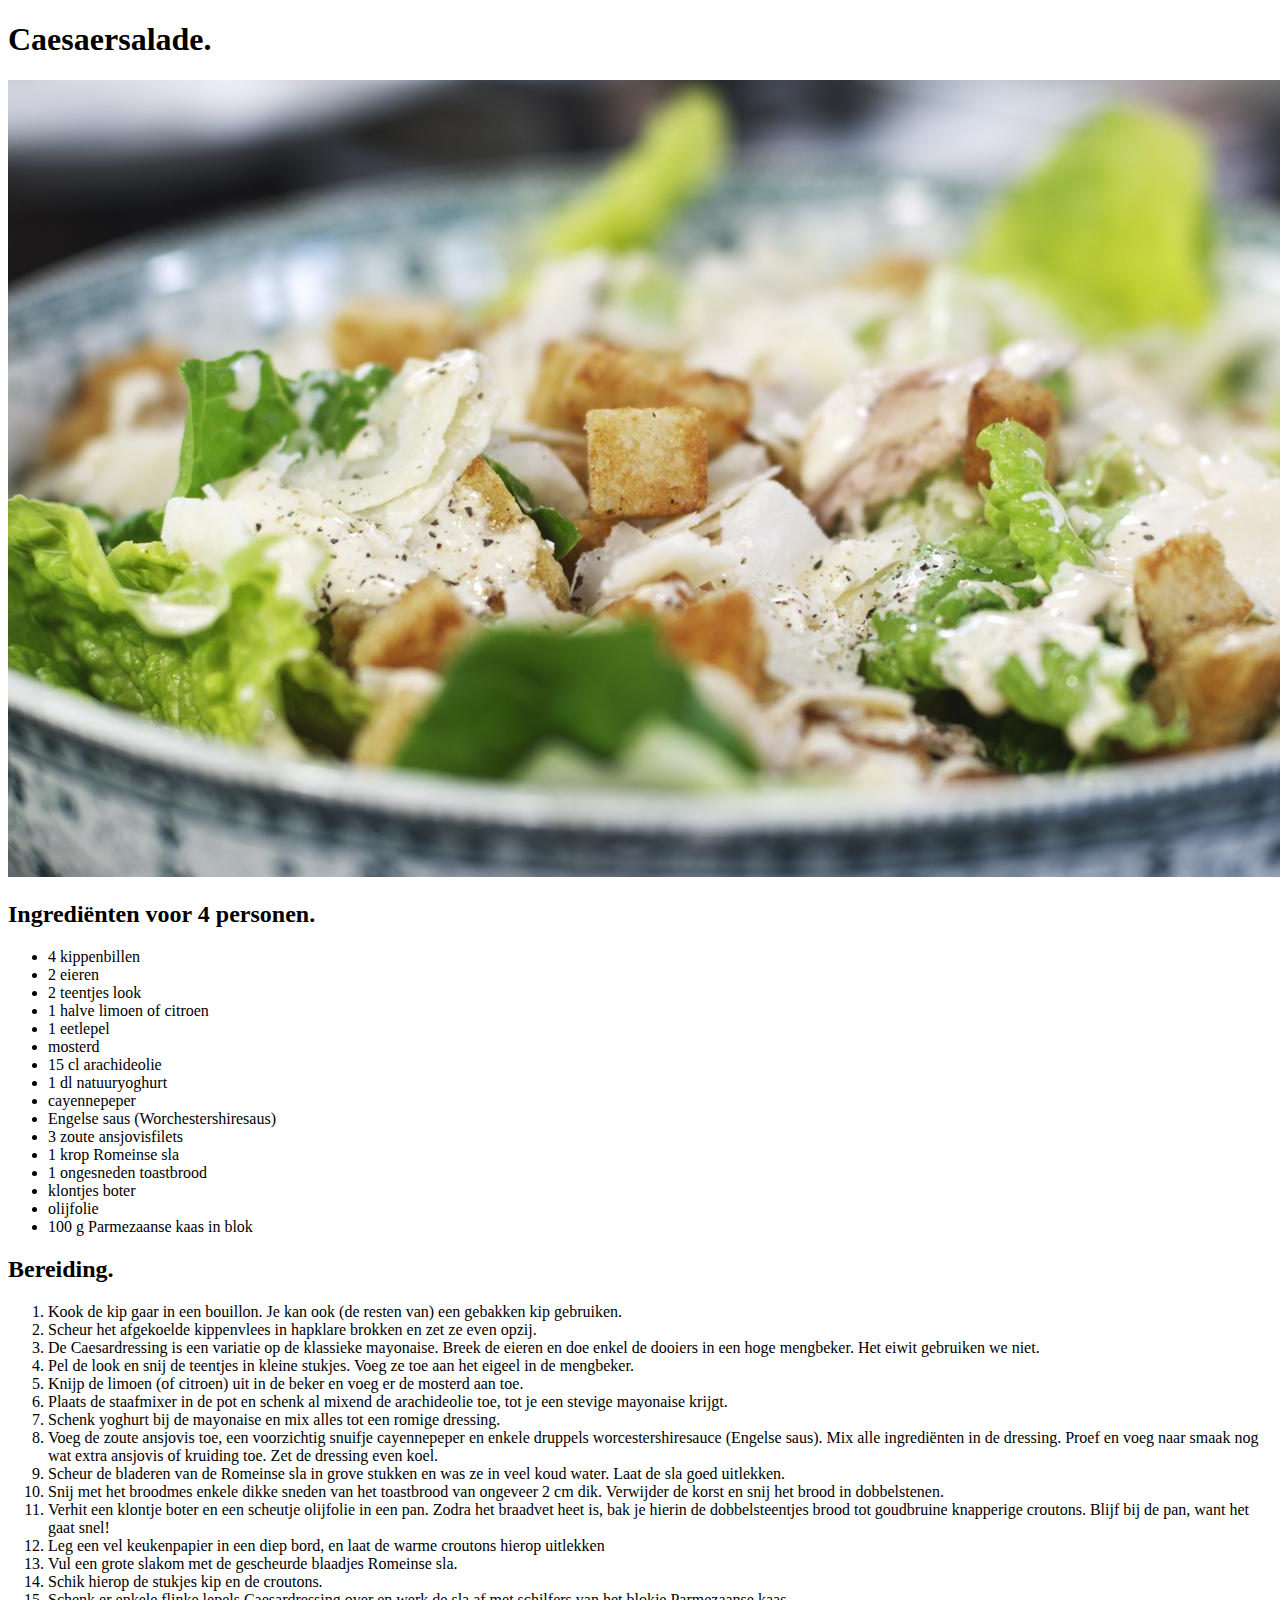
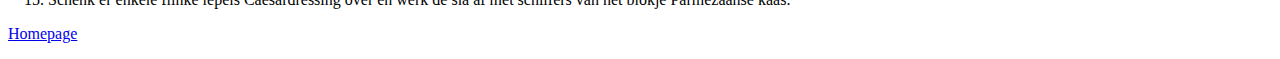
==== recipes/caesarsalade.html @ e952bd22 "Added HTML-files and images" ====
<!DOCTYPE html>
<html lang="nl">
  <head>
    <meta charset="UTF-8" />
    <meta http-equiv="X-UA-Compatible" content="IE=edge" />
    <meta name="viewport" content="width=device-width, initial-scale=1.0" />
    <title>Document</title>
  </head>
  <body>
    <h1>Caesaersalade.</h1>
    <img src="../images/caesarsalade.jpg" alt="Een heerlijke Caesaersalade" />
    <h2>Ingrediënten voor 4 personen.</h2>
    <ul>
      <li>4 kippenbillen</li>
      <li>2 eieren</li>
      <li>2 teentjes look</li>
      <li>1 halve limoen of citroen</li>
      <li>1 eetlepel</li>
      <li>mosterd</li>
      <li>15 cl arachideolie</li>
      <li>1 dl natuuryoghurt</li>
      <li>cayennepeper</li>
      <li>Engelse saus (Worchestershiresaus)</li>
      <li>3 zoute ansjovisfilets</li>
      <li>1 krop Romeinse sla</li>
      <li>1 ongesneden toastbrood</li>
      <li>klontjes boter</li>
      <li>olijfolie</li>
      <li>100 g Parmezaanse kaas in blok</li>
    </ul>
    <h2>Bereiding.</h2>
    <ol>
      <li>
        Kook de kip gaar in een bouillon. Je kan ook (de resten van) een
        gebakken kip gebruiken.
      </li>
      <li>
        Scheur het afgekoelde kippenvlees in hapklare brokken en zet ze even
        opzij.
      </li>
      <li>
        De Caesardressing is een variatie op de klassieke mayonaise. Breek de
        eieren en doe enkel de dooiers in een hoge mengbeker. Het eiwit
        gebruiken we niet.
      </li>
      <li>
        Pel de look en snij de teentjes in kleine stukjes. Voeg ze toe aan het
        eigeel in de mengbeker.
      </li>
      <li>
        Knijp de limoen (of citroen) uit in de beker en voeg er de mosterd aan
        toe.
      </li>
      <li>
        Plaats de staafmixer in de pot en schenk al mixend de arachideolie toe,
        tot je een stevige mayonaise krijgt.
      </li>
      <li>
        Schenk yoghurt bij de mayonaise en mix alles tot een romige dressing.
      </li>
      <li>
        Voeg de zoute ansjovis toe, een voorzichtig snuifje cayennepeper en
        enkele druppels worcestershiresauce (Engelse saus). Mix alle
        ingrediënten in de dressing. Proef en voeg naar smaak nog wat extra
        ansjovis of kruiding toe. Zet de dressing even koel.
      </li>
      <li>
        Scheur de bladeren van de Romeinse sla in grove stukken en was ze in
        veel koud water. Laat de sla goed uitlekken.
      </li>
      <li>
        Snij met het broodmes enkele dikke sneden van het toastbrood van
        ongeveer 2 cm dik. Verwijder de korst en snij het brood in dobbelstenen.
      </li>
      <li>
        Verhit een klontje boter en een scheutje olijfolie in een pan. Zodra het
        braadvet heet is, bak je hierin de dobbelsteentjes brood tot goudbruine
        knapperige croutons. Blijf bij de pan, want het gaat snel!
      </li>
      <li>
        Leg een vel keukenpapier in een diep bord, en laat de warme croutons
        hierop uitlekken
      </li>
      <li>Vul een grote slakom met de gescheurde blaadjes Romeinse sla.</li>
      <li>Schik hierop de stukjes kip en de croutons.</li>
      <li>
        Schenk er enkele flinke lepels Caesardressing over en werk de sla af met
        schilfers van het blokje Parmezaanse kaas.
      </li>
    </ol>
    <p><a href="../index.html">Homepage</a></p>
  </body>
</html>
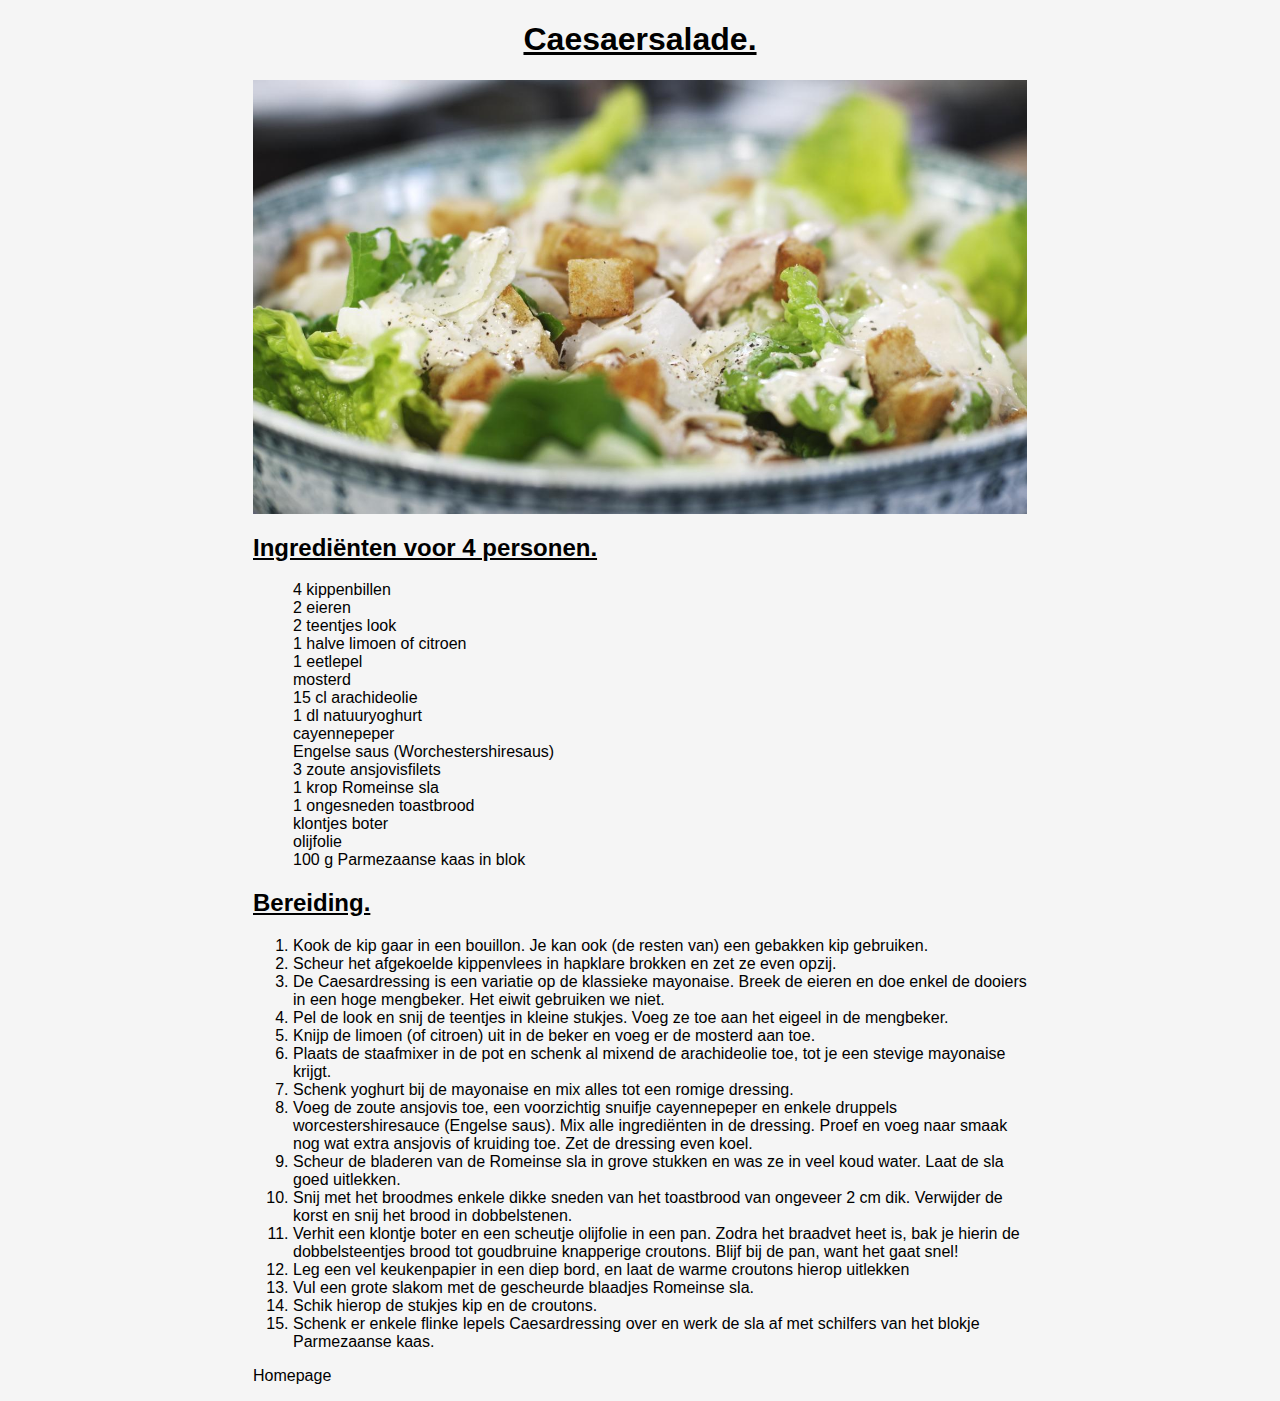
==== commit 0cbb8a5e: "Added class and link styles and wrote basic CSS" ====
--- a/recipes/caesarsalade.html
+++ b/recipes/caesarsalade.html
@@ -5,6 +5,7 @@
     <meta http-equiv="X-UA-Compatible" content="IE=edge" />
     <meta name="viewport" content="width=device-width, initial-scale=1.0" />
     <title>Document</title>
+    <link rel="stylesheet" href="../styles.css" />
   </head>
   <body>
     <h1>Caesaersalade.</h1>
--- a/styles.css
+++ b/styles.css
@@ -0,0 +1,31 @@
+body {
+  font-family: Arial, Helvetica, sans-serif;
+  max-width: 774px;
+  margin: 0 auto;
+  background-color: whitesmoke;
+}
+h1 {
+  text-align: center;
+}
+h1,
+h2 {
+  text-decoration: underline;
+}
+
+ul {
+  list-style: none;
+}
+
+a {
+  text-decoration: none;
+  color: black;
+}
+.gerechten {
+  padding-left: 0;
+}
+img {
+  display: block;
+  margin: 0 auto;
+  width: 774px;
+  height: auto;
+}
